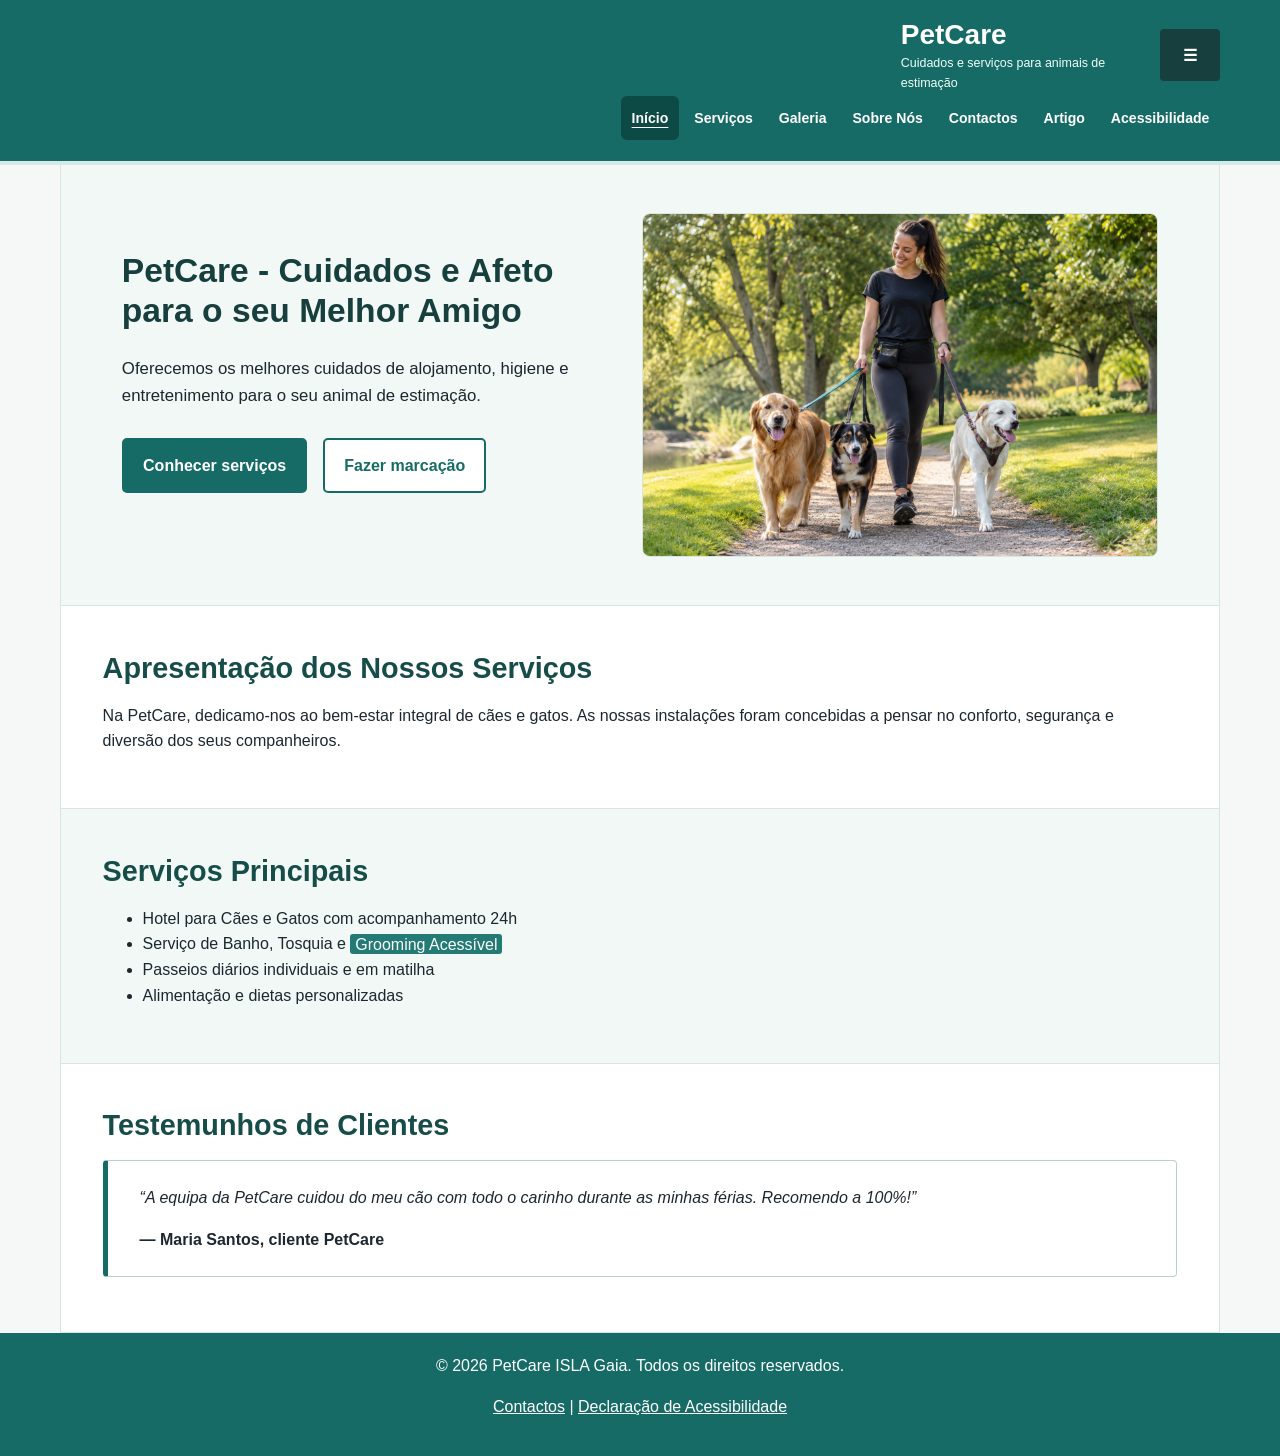
==== index.html @ c78ed59c "Update index.html" ====
<!DOCTYPE html>

<html lang="pt">
    <head>
        <meta charset="utf-8">
        <meta content="width=device-width, initial-scale=1.0" name="viewport">
        <meta content="PetCare - Serviços de hotelaria, banhos, tosquias e passeios para cães e gatos em Vila Nova de Gaia." name="description">
        <title>Início - PetCare Vila Nova de Gaia</title>
        <link href="style.css" rel="stylesheet">
    </head>
    <body>
        <header class="cabecalho-site">
            <div class="identidade-site">
                <p class="nome-site">PetCare</p>
                <p class="subtitulo-site">Cuidados e serviços para animais de estimação</p>
            </div>
            <!-- Botão hambúrguer para dispositivos móveis -->
<button
    class="botao-menu"
    type="button"
    aria-label="Abrir menu de navegação"
    aria-expanded="false"
    aria-controls="menu-principal">
    ☰
</button>

<nav id="menu-principal" aria-label="Navegação principal">
            <nav aria-label="Navegação principal">
                <ul>
                    <li><a aria-current="page" href="index.html">Início</a></li>
                    <li><a href="servicos.html">Serviços</a></li>
                    <li><a href="galeria.html">Galeria</a></li>
                    <li><a href="sobre.html">Sobre Nós</a></li>
                    <li><a href="contactos.html">Contactos</a></li>
                    <li><a href="artigo.html">Artigo</a></li>
                    <li><a href="acessibilidade.html">Acessibilidade</a></li>
                </ul>
            </nav>
        </header>
        <main class="pagina-inicial pagina-index">
            <section aria-labelledby="titulo-petcare" class="hero-pet">
                <div class="hero-conteudo">
                    <h1 id="titulo-petcare">PetCare - Cuidados e Afeto para o seu Melhor Amigo</h1>
                    <p class="hero-descricao">Oferecemos os melhores cuidados de alojamento, higiene e entretenimento para o seu animal de estimação.</p>
                    <p class="hero-acoes">
                        <a href="servicos.html">Conhecer serviços</a>
                        <a href="contactos.html">Fazer marcação</a>
                    </p>
                </div>
                <div class="hero-imagem">
                    <img alt="Três cães num passeio num parque verde" height="1024" src="imagens/hero-pet.png" width="1536">
                </div>
            </section>
            <section aria-labelledby="apresentacao">
                <h2 id="apresentacao">Apresentação dos Nossos Serviços</h2>
                <p>Na PetCare, dedicamo-nos ao bem-estar integral de cães e gatos. As nossas instalações foram concebidas a pensar no conforto, segurança e diversão dos seus companheiros.</p>
            </section>
            <section aria-labelledby="principais">
                <h2 id="principais">Serviços Principais</h2>
                <ul>
                    <li>Hotel para Cães e Gatos com acompanhamento 24h</li>
                    <li>Serviço de Banho, Tosquia e <mark>Grooming Acessível</mark></li>
                    <li>Passeios diários individuais e em matilha</li>
                    <li>Alimentação e dietas personalizadas</li>
                </ul>
            </section>
            <section aria-labelledby="testemunhos">
                <h2 id="testemunhos">Testemunhos de Clientes</h2>
                <blockquote class="testemunho-pet">
                    <p>“A equipa da PetCare cuidou do meu cão com todo o carinho durante as minhas férias. Recomendo a 100%!”</p>
                    <footer>— Maria Santos, cliente PetCare</footer>
                </blockquote>
            </section>
        </main>
        <footer>
            <p>© 2026 PetCare ISLA Gaia. Todos os direitos reservados.</p>
            <p>
                <a href="contactos.html">Contactos</a> |
                <a href="acessibilidade.html">Declaração de Acessibilidade</a>
            </p>
        </footer>
    </body>
</html>
---- style.css ----
/* PetCare — E4: estilos consolidados por secção. */
/* Mantém o modelo de caixa, a tabela, o formulário e o foco de teclado. */

/* 1. Tipografia e elementos base */
h1 {
    color: var(--cor-principal);
    font-size: 2rem;
}

h2 {
    color: var(--cor-verde);
    font-size: 1.5rem;
}

h3 {
    color: var(--cor-terra);
    font-size: 1.25rem;
}

p {
    font-size: 1rem;
}

a {
    color: var(--cor-verde);
}

a:hover {
    color: var(--cor-principal);
}

body > header {
    background-color: var(--cor-suave);
    color: var(--cor-principal);
}

nav[aria-label="Navegação principal"] {
    color: var(--cor-principal);
}

nav[aria-label="Navegação principal"] a {
    color: var(--cor-principal);
    font-weight: bold;
}

nav[aria-label="Navegação principal"] a:hover {
    color: var(--cor-verde);
}

body > footer a:hover {
    color: #D7F4E4;
}

textarea {
    resize: none;
}

/* 2. Modelo de caixa e espaçamentos */
*, *::before, *::after {
    box-sizing: border-box;
}

body > header, body > footer {
    padding: 1rem 1.5rem;
}

main > section, main > article, main > article > section {
    margin-bottom: 2rem;
}

section, article {
    padding: 0.5rem 0;
}

h1, h2, h3 {
    margin-top: 0;
    margin-bottom: 0.75rem;
}

p, ul, ol, blockquote, figure {
    margin-top: 0;
    margin-bottom: 1rem;
}

nav[aria-label="Navegação principal"] ul {
    list-style-type: square;
    margin: 0;
    padding-left: 1.5rem;
}

nav[aria-label="Navegação principal"] li {
    color: var(--cor-verde);
    margin-bottom: 0.25rem;
}

figure {
    color: var(--cor-texto);
    padding: 1rem;
    background-color: var(--cor-branco);
    border: 1px solid var(--cor-suave);
}

figcaption {
    color: var(--cor-secundaria);
    margin-top: 0.5rem;
}

blockquote {
    background-color: var(--cor-suave);
    color: var(--cor-texto);
    margin-left: 0;
    margin-right: 0;
    padding: 1rem;
    border-left: 4px solid var(--cor-verde);
}

table {
    width: 100%;
    border-collapse: collapse;
    margin-bottom: 1.5rem;
    background-color: var(--cor-branco);
}

/* 3. Tabelas e formulários */
caption {
    padding: 0.75rem;
    font-weight: bold;
    text-align: left;
    color: var(--cor-principal);
}

th, td {
    padding: 0.75rem;
    text-align: left;
    border: 1px solid var(--cor-secundaria);
}

th {
    background-color: var(--cor-principal);
    color: var(--cor-branco);
}

tbody tr:nth-child(even) {
    background-color: var(--cor-suave);
}

form {
    max-width: 720px;
    padding: 1.5rem;
    border: 1px solid var(--cor-suave);
    background-color: var(--cor-branco);
}

form p {
    margin-bottom: 1.25rem;
}

label {
    font-weight: bold;
}

input:not([type="checkbox"]), select, textarea {
    display: block;
    width: 100%;
    max-width: 100%;
    padding: 0.65rem;
    border: 1px solid var(--cor-secundaria);
    border-radius: 4px;
    font: inherit;
    color: var(--cor-texto);
    background-color: var(--cor-branco);
}

input[type="checkbox"] {
    margin-right: 0.5rem;
}

button {
    padding: 0.7rem 1.3rem;
    border: 2px solid var(--cor-principal);
    border-radius: 4px;
    background-color: var(--cor-principal);
    color: var(--cor-branco);
    font: inherit;
    font-weight: bold;
    cursor: pointer;
}

button:hover {
    background-color: var(--cor-verde);
    border-color: var(--cor-verde);
}

details {
    padding: 1rem;
    border: 1px solid var(--cor-secundaria);
    background-color: var(--cor-branco);
    margin-bottom: 1rem;
}

summary {
    font-weight: bold;
    cursor: pointer;
}

/* E4 - Estilo do elemento HTML5 MARK */
mark {
    color: #FFFFFF;
    background-color: #247A74;
    padding: 0.1rem 0.3rem;
    border-radius: 3px;
}

:focus-visible {
    outline: 3px solid #245A58;
    outline-offset: 3px;
}

.cabecalho-site nav[aria-label="Navegação principal"] a:hover {
    background-color: var(--cor-suave);
    color: var(--cor-principal);
}

/* 4. Elementos semânticos e foco */
.cabecalho-site nav[aria-label="Navegação principal"] a:focus-visible {
    outline: 3px solid var(--cor-branco);
    outline-offset: 3px;
}

main.pagina-inicial {
    max-width: 1140px;
    padding: 0;
    background: #FFFFFF;
    border-left: 1px solid #D8E6E0;
    border-right: 1px solid #D8E6E0;
}

.pagina-inicial > section {
    margin: 0;
    padding: 2.4rem 2.6rem;
    border-bottom: 1px solid #D8E6E0;
}

.pagina-inicial > section:nth-child(odd) {
    background: #F1F8F5;
}

.pagina-inicial .hero-pet {
    text-align: center;
    padding-top: 3rem;
    padding-bottom: 3rem;
}

.hero-pet .hero-conteudo,
.hero-pet .hero-imagem {
    display: inline-block;
    width: 48%;
    vertical-align: middle;
    text-align: left;
}

.hero-pet .hero-conteudo {
    padding-right: 2rem;
}

/* 5. Página inicial e apresentação */
.hero-pet h1 {
    font-size: 2.1rem;
    line-height: 1.2;
    color: #173F3D;
    margin-bottom: 1.5rem;
}

.hero-pet .hero-descricao {
    font-size: 1.05rem;
    margin-bottom: 1.8rem;
}
.hero-pet .hero-acoes a {
    display: inline-block;
    margin: 0 0.7rem 0.6rem 0;
    padding: 0.8rem 1.2rem;
    border: 2px solid #176B66;
    border-radius: 5px;
    background-color: #176B66;
    color: #FFFFFF;
    text-decoration: none;
    font-weight: bold;
}

.hero-pet .hero-acoes a + a {
    background-color: #FFFFFF;
    color: #176B66;
}

.hero-pet .hero-acoes a:hover,
.hero-pet .hero-acoes a:focus-visible {
    background-color: #0D4945;
    border-color: #0D4945;
    color: #FFFFFF;
}

.hero-pet .hero-imagem img {
    display: block;
    width: 100%;
    height: auto;
    border-radius: 8px;
    border: 1px solid #D8E6E0;
}

.pagina-inicial h2 {
    font-size: 1.8rem;
    color: #174D48;
}

.pagina-inicial .testemunho-pet {
    border: 1px solid #B6D3CB;
    border-left: 5px solid #176B66;
    border-radius: 4px;
    padding: 1.5rem 2rem;
    background: #FFFFFF;
}

.testemunho-pet p {
    font-style: italic;
}

.testemunho-pet footer {
    font-weight: bold;
}

body > footer a {
    color: #FFFFFF;
}

:root {
    --cor-texto: #1C2730;
    --cor-principal: #173F3D;
    --cor-verde: #176B66;
    --cor-terra: #245A58;
    --cor-secundaria: #245A58;
    --cor-branco: #FFFFFF;
    --cor-fundo: #F5F8F6;
    --cor-suave: #E8F4F0;
    font-family: Arial, Helvetica, sans-serif;
    --agua: #176B66;
    --agua-escuro: #0D4945;
    --agua-claro: #E8F4F0;
    --linha: #C9DDD6;
}
body {
    color: var(--cor-texto);
    line-height: 1.6;
    margin: 0;
    background: #F5F8F6;
}

body > header.cabecalho-site {
    text-align: right;
    border-bottom: 4px solid #D6EAE5;
    background: var(--agua);
    color: #fff;
    padding: 1.15rem max(1.25rem, calc((100% - 1160px)/2));
}

.cabecalho-site .identidade-site {
    display: inline-block;
    vertical-align: middle;
    text-align: left;
    width: 22%;
    min-width: 170px;
}

.cabecalho-site .nome-site {
    margin: 0 0 0.35rem;
    line-height: 1.2;
    margin-bottom: 0.15rem;
    color: #fff;
    font-size: 1.75rem;
    font-weight: 800;
}

.cabecalho-site .subtitulo-site {
    margin: 0 0 1.5rem;
    margin-bottom: 0;
    color: #F0FFF9;
    font-size: .78rem;
}

.cabecalho-site nav[aria-label="Navegação principal"] {
    display: inline-block;
    vertical-align: middle;
    color: #FFFFFF;
    text-align: right;
    width: 77%;
    min-width: 0;
}

/* 6. Paleta de cores e cabeçalho */
.cabecalho-site nav[aria-label="Navegação principal"] ul {
    list-style: none;
    padding: 0;
    margin: 0;
    text-align: right;
}

.cabecalho-site nav[aria-label="Navegação principal"] a {
    display: inline-block;
    text-decoration: none;
    font-weight: 700;
    color: #FFFFFF;
    font-size: 0.88rem;
    border-radius: 6px;
    background: transparent;
    margin: 2px 0;
    padding: .55rem .66rem;
    white-space: nowrap;
}
.cabecalho-site nav[aria-label="Navegação principal"] a[aria-current="page"] {
    background: #0D4945;
    color: #fff;
    text-decoration: underline;
    text-underline-offset: 4px;
}

.cabecalho-site nav[aria-label="Navegação principal"] a:hover,
.cabecalho-site nav[aria-label="Navegação principal"] a:focus-visible {
    color: #FFFFFF;
    background: #0D4945;
}

main {
    color: var(--cor-texto);
    width: 100%;
    margin: 0 auto;
    max-width: 1160px;
    background: #fff;
    padding: 0;
    border-right: 1px solid var(--linha);
    border-left: 1px solid var(--linha);
}

main:not(.pagina-inicial) > section:not(.cabecalho-pagina),
main:not(.pagina-inicial) > .sobre-colunas,
main.pagina-artigo > article > :not(.cabecalho-pagina) {
    margin: 0;
    padding: 2rem 2.5rem;
}

main:not(.pagina-inicial) > .cabecalho-pagina,
main.pagina-artigo > article > .cabecalho-pagina {
    margin: 0;
    padding: 3rem 2rem;
    text-align: center;
    background: var(--agua-claro);
    border-bottom: 1px solid var(--linha);
    position: relative;
}

.cabecalho-pagina h1 {
    font-size: 2.2rem;
    line-height: 1.2;
    margin: 0 auto 1rem;
    max-width: 880px;
    color: #173F3D;
}

.cabecalho-pagina p {
    font-size: 1.1rem;
    max-width: 760px;
    margin: 0 auto;
}

.marca-pata {
    position: absolute;
    right: 4%;
    top: 25%;
    font-size: 4rem;
    opacity: .3;
}

main:not(.pagina-inicial) h2 {
    color: #174D48;
    font-size: 1.65rem;
    margin-bottom: 1rem;
}

main:not(.pagina-inicial) > section + section {
    border-top: 1px solid var(--linha);
}

.seccao-servicos .cartao-servico {
    border: 1px solid var(--linha);
    background: #fff;
    border-radius: 6px;
    margin: 1rem 0;
    padding: 1rem;
}

.cartao-servico > img {
    display: inline-block;
    vertical-align: middle;
    width: 26%;
    max-width: 240px;
    aspect-ratio: 16 / 10;
    object-fit: cover;
    border-radius: 4px;
}

.cartao-servico > .texto-servico {
    display: inline-block;
    vertical-align: middle;
    width: 70%;
    padding-left: 1.4rem;
}

.cartao-servico h3 {
    color: #173F3D;
    margin-bottom: .4rem;
}

.seccao-tarifas {
    background: #F1F8F5;
}

.seccao-tarifas table {
    width: 100%;
    border-collapse: collapse;
    background: #fff;
}

.seccao-tarifas td, .seccao-tarifas th {
    border: 1px solid #9FBEB5;
}

.grelha-galeria {
    text-align: center;
}

.grelha-galeria figure {
    display: inline-block;
    vertical-align: top;
    width: 46%;
    margin: 0 1.5% 2rem;
}

.grelha-galeria figure img {
    display: block;
    width: 100%;
    height: auto;
    aspect-ratio: 3 / 2;
    object-fit: cover;
    border-radius: 5px;
    border: 1px solid var(--linha);
}
.grelha-galeria figcaption {
    font-size: 1.05rem;
    line-height: 1.5;
    margin: .75rem 0;
}

.equipa-cartoes {
    text-align: center;
}

.cartao-equipa {
    display: inline-block;
    width: 31%;
    margin: 0 .7% 1.25rem;
    text-align: left;
    vertical-align: top;
    border: 1px solid var(--linha);
    padding: .85rem;
    margin: 0 .7% 1.25rem;
    border-radius: 6px;
    min-height: 220px;
}

/* 7. Serviços, galeria e equipa */
.cartao-equipa > img {
    display: inline-block;
    width: 34%;
    height: auto;
    max-height: 145px;
    object-fit: cover;
    vertical-align: top;
    border-radius: 4px;
}

.cartao-equipa .equipa-descricao {
    display: inline-block;
    width: 63%;
    padding-left: .7rem;
    vertical-align: top;
    font-size: .9rem;
}

.cartao-equipa h3 {
    color: #173F3D;
    font-size: 1.12rem;
}

.sobre-colunas > section {
    display: inline-block;
    vertical-align: top;
    width: 49%;
    padding: .8rem;
}

.local-destaque {
    border: 1px solid var(--linha);
    background: #EAF5F1;
    padding: 2rem 1rem;
    text-align: center;
    margin: 1rem 0;
    border-radius: 4px;
    font-weight: bold;
}
.seccao-contacto .dados-contacto {
    display: inline-block;
    width: 47%;
    vertical-align: top;
    padding-right: 1.5rem;
}

.seccao-contacto .mapa-contactos {
    display: inline-block;
    width: 51%;
    vertical-align: top;
    background: #EAF5F1;
    padding: .75rem;
    border: 1px solid var(--linha);
    border-radius: 5px;
}

.mapa-contactos img {
    display: block;
    width: 100%;
    height: auto;
}

.seccao-formulario form {
    font-size: 0;
}

.seccao-formulario form > p.campo-formulario {
    width: 49%;
    display: inline-block;
    vertical-align: top;
    font-size: 1rem;
    margin-right: 1%;
}

.seccao-formulario form > p.campo-formulario label {
    display: inline-block;
    margin-bottom: .3rem;
    font-weight: 700;
}

.seccao-formulario form > p.campo-mensagem,
.seccao-formulario form > p.campo-consentimento,
.seccao-formulario form > p.campo-enviar {
    font-size: 1rem;
    width: 100%;
    display: block;
}

.seccao-formulario input:not([type="checkbox"]),
.seccao-formulario select,
.seccao-formulario textarea {
    width: 98%;
    max-width: 100%;
}

.seccao-formulario .campo-enviar {
    text-align: center;
}

.seccao-formulario button {
    min-width: 235px;
}

.cartoes-acessibilidade {
    padding: 1.5rem !important;
}
.cartao-acessibilidade {
    display: inline-block;
    vertical-align: top;
    width: 47%;
    min-height: 500px;
    border: 1px solid var(--linha);
    padding: 1.35rem;
    margin: 1% 1.25%;
    border-radius: 5px;
}

.pagina-artigo > article {
    padding: 0;
    margin: 0;
}

/* 8. Contactos, artigo e acessibilidade */
.pagina-artigo .artigo-introducao {
    border-bottom: 1px solid var(--linha);
}

.pagina-artigo > article > nav[aria-label="Índice do artigo"] {
    background: #F1F8F5;
}

.pagina-artigo > article > section {
    border-top: 1px solid var(--linha);
}

.pagina-artigo a {
    overflow-wrap: anywhere;
}

img {
    height: auto;
    max-width: 100%;
}

.cabecalho-site nav[aria-label="Navegação principal"] li {
    display: inline-block;
    margin: .15rem;
}

body > footer {
    text-align: center;
    background-color: #176B66;
    color: #FFFFFF;
    padding: 1.25rem;
}

.pagina-contactos .seccao-contacto > h2 {
    margin: 0 0 1.3rem;
}

.pagina-contactos .contactos-linha {
    font-size: 0;
}

.pagina-contactos .contactos-linha > .dados-contacto,
.pagina-contactos .contactos-linha > .mapa-contactos {
    display: inline-block;
    vertical-align: top;
    box-sizing: border-box;
    width: 48%;
    margin: 0;
    border: 1px solid #9FBEB5;
    border-radius: 4px;
    background: #E8F4F0;
    overflow: hidden;
    font-size: 1rem;
}

.pagina-contactos .contactos-linha > .dados-contacto {
    margin-right: 3%;
    padding: 1rem;
}

.pagina-contactos .contactos-linha > .mapa-contactos {
    padding: 0;
    min-height: 320px;
    text-align: center;
}

.pagina-contactos .mapa-contactos img {
    width: 100%;
    height: 320px;
    object-fit: cover;
    display: block;
}

.pagina-contactos .contacto-item {
    margin-bottom: 1.1rem;
    font-size: 0;
}

.pagina-contactos .contacto-icone {
    display: inline-block;
    width: 12%;
    vertical-align: top;
    font-size: 1.65rem;
    font-weight: 700;
    color: #176B66;
}

.pagina-contactos .contacto-item-texto {
    display: inline-block;
    width: 87%;
    vertical-align: top;
    font-size: 1rem;
}

.pagina-contactos .contacto-item-texto strong {
    display: block;
    margin-bottom: .25rem;
    color: #173F3D;
}

.pagina-contactos .contacto-item-texto p {
    margin: .1rem 0;
}

.pagina-contactos .contacto-item-texto ul {
    margin: .3rem 0 0;
    padding-left: 1.25rem;
}

.pagina-contactos .seccao-formulario form > p.campo-formulario {
    width: 48%;
    margin-right: 2%;
}

.pagina-contactos .seccao-formulario form > p.campo-formulario:nth-of-type(even) {
    margin-right: 0;
}

.pagina-contactos .seccao-formulario .campo-mensagem textarea {
    width: 100%;
}

.pagina-contactos .seccao-formulario .campo-enviar {
    text-align: center;
}


/* ================================================================
   E5 — DESIGN RESPONSIVO / MOBILE-FIRST
   Regras base: telemóveis. Progressão por min-width: 480, 768, 1024 px.
   As regras desta secção adaptam os layouts da E4 sem alterar o HTML.
   ================================================================ */

/* E5.1 — Base mobile: elementos fluidos, sem largura fixa a transbordar. */
html {
    min-width: 0;
}

body {
    min-width: 0;
}

main,
main.pagina-inicial {
    width: 100%;
    max-width: 1160px;
    min-width: 0;
}

main:not(.pagina-inicial) > section:not(.cabecalho-pagina),
main:not(.pagina-inicial) > .sobre-colunas,
main.pagina-artigo > article > :not(.cabecalho-pagina),
.pagina-inicial > section {
    padding: 1.25rem 1rem;
}

main:not(.pagina-inicial) > .cabecalho-pagina,
main.pagina-artigo > article > .cabecalho-pagina {
    padding: 2rem 1rem;
}

.cabecalho-pagina h1,
.hero-pet h1 {
    font-size: 1.65rem;
    overflow-wrap: anywhere;
}

/* E5.2 — Navegação com Flexbox e alvos de toque >= 24 x 24 px. */
body > header.cabecalho-site {
    padding: 1rem;
    text-align: center;
}

.cabecalho-site .identidade-site,
.cabecalho-site nav[aria-label="Navegação principal"] {
    display: block;
    width: 100%;
    min-width: 0;
    text-align: center;
}

.cabecalho-site .identidade-site {
    margin-bottom: 0.7rem;
}

.cabecalho-site nav[aria-label="Navegação principal"] ul {
    display: flex;
    flex-wrap: wrap;
    justify-content: center;
    align-items: stretch;
    gap: 0.3rem;
    padding: 0;
    margin: 0;
}

.cabecalho-site nav[aria-label="Navegação principal"] li {
    display: block;
    flex: 1 1 calc(50% - 0.3rem);
    min-width: 0;
    margin: 0;
}

.cabecalho-site nav[aria-label="Navegação principal"] a {
    display: flex;
    align-items: center;
    justify-content: center;
    min-height: 44px;
    min-width: 24px;
    padding: 0.65rem 0.4rem;
    white-space: normal;
    line-height: 1.25;
    text-align: center;
}

/* E5.3 — Imagens responsivas: aplicadas a várias imagens reais. */
.hero-pet .hero-imagem img,
.cartao-servico > img,
.grelha-galeria figure img,
.cartao-equipa > img,
.pagina-contactos .mapa-contactos img {
    display: block;
    max-width: 100%;
    height: auto;
}

.hero-pet .hero-conteudo,
.hero-pet .hero-imagem,
.cartao-servico > img,
.cartao-servico > .texto-servico,
.cartao-equipa,
.cartao-equipa > img,
.cartao-equipa .equipa-descricao,
.sobre-colunas > section,
.pagina-contactos .contactos-linha > .dados-contacto,
.pagina-contactos .contactos-linha > .mapa-contactos,
.seccao-formulario form > p.campo-formulario,
.pagina-contactos .seccao-formulario form > p.campo-formulario,
.cartao-acessibilidade {
    display: block;
    width: 100%;
    max-width: 100%;
    min-width: 0;
    margin-left: 0;
    margin-right: 0;
}

.hero-pet .hero-conteudo,
.cartao-servico > .texto-servico,
.cartao-equipa .equipa-descricao {
    padding-left: 0;
    padding-right: 0;
}

.hero-pet .hero-imagem {
    margin-top: 1.2rem;
}

.cartao-servico > img {
    width: 100%;
    max-width: 100%;
    aspect-ratio: 16 / 10;
    object-fit: cover;
    margin-bottom: 1rem;
}

.cartao-equipa > img {
    width: min(100%, 220px);
    max-height: none;
    margin-bottom: 0.8rem;
}

.cartao-equipa {
    min-height: 0;
}

.cartao-acessibilidade {
    min-height: 0;
    margin-bottom: 1rem;
}

/* E5.4 — Galeria em CSS Grid: uma coluna no telemóvel. */
.grelha-galeria {
    display: grid;
    grid-template-columns: minmax(0, 1fr);
    gap: 1rem;
    text-align: left;
}

.grelha-galeria figure {
    display: block;
    width: 100%;
    min-width: 0;
    margin: 0;
}

.grelha-galeria figure img {
    width: 100%;
    aspect-ratio: 3 / 2;
    object-fit: cover;
}

/* E5.5 — Formulário e tabela para ecrãs estreitos. */
form {
    width: 100%;
    max-width: 100%;
    padding: 1rem;
}

.seccao-formulario form > p.campo-formulario,
.pagina-contactos .seccao-formulario form > p.campo-formulario:nth-of-type(even) {
    width: 100%;
    margin-right: 0;
}

.seccao-formulario input:not([type="checkbox"]),
.seccao-formulario select,
.seccao-formulario textarea {
    width: 100%;
}

.seccao-formulario button,
button,
summary {
    min-width: 24px;
    min-height: 44px;
}

input[type="checkbox"] {
    min-width: 24px;
    min-height: 24px;
    vertical-align: middle;
}

.pagina-contactos .contactos-linha > .dados-contacto {
    margin-right: 0;
    margin-bottom: 1rem;
}

.pagina-contactos .contactos-linha > .mapa-contactos {
    min-height: 0;
}

.pagina-contactos .mapa-contactos img {
    width: 100%;
    height: auto;
    aspect-ratio: 3 / 2;
    object-fit: cover;
}

.seccao-tarifas table {
    table-layout: fixed;
    width: 100%;
}

.seccao-tarifas th,
.seccao-tarifas td {
    overflow-wrap: anywhere;
    word-break: normal;
    padding: 0.45rem 0.3rem;
    font-size: 0.82rem;
}

.pagina-artigo a,
.pagina-contactos a,
.pagina-artigo p {
    overflow-wrap: anywhere;
}

/* Ponto de rutura 1: telemóveis maiores (>= 480 px). */
@media (min-width: 480px) {
    main:not(.pagina-inicial) > section:not(.cabecalho-pagina),
    main:not(.pagina-inicial) > .sobre-colunas,
    main.pagina-artigo > article > :not(.cabecalho-pagina),
    .pagina-inicial > section {
        padding: 1.75rem 1.5rem;
    }

    .cabecalho-site nav[aria-label="Navegação principal"] li {
        flex-basis: calc(33.333% - 0.3rem);
    }

    .cabecalho-pagina h1,
    .hero-pet h1 {
        font-size: 1.9rem;
    }

    .seccao-tarifas th,
    .seccao-tarifas td {
        padding: 0.65rem;
        font-size: 0.95rem;
    }
}

/* Ponto de rutura 2: tablets (>= 768 px). */
@media (min-width: 768px) {
    body > header.cabecalho-site {
        text-align: right;
        padding: 1.15rem 1.5rem;
    }

    .cabecalho-site .identidade-site {
        display: inline-block;
        width: 22%;
        margin-bottom: 0;
        vertical-align: middle;
        text-align: left;
    }

    .cabecalho-site nav[aria-label="Navegação principal"] {
        display: inline-block;
        width: 77%;
        vertical-align: middle;
        text-align: right;
    }

    .cabecalho-site nav[aria-label="Navegação principal"] li {
        flex: 0 1 auto;
    }

    .cabecalho-site nav[aria-label="Navegação principal"] a {
        padding: 0.65rem 0.42rem;
    }

    main:not(.pagina-inicial) > section:not(.cabecalho-pagina),
    main:not(.pagina-inicial) > .sobre-colunas,
    main.pagina-artigo > article > :not(.cabecalho-pagina) {
        padding: 2rem 2.5rem;
    }

    .pagina-inicial > section {
        padding: 2.4rem 2.6rem;
    }

    main:not(.pagina-inicial) > .cabecalho-pagina,
    main.pagina-artigo > article > .cabecalho-pagina {
        padding: 3rem 2rem;
    }

    .cabecalho-pagina h1 {
        font-size: 2.2rem;
    }

    .hero-pet .hero-conteudo,
    .hero-pet .hero-imagem {
        display: inline-block;
        width: 48%;
        vertical-align: middle;
        text-align: left;
    }

    .hero-pet .hero-conteudo {
        padding-right: 2rem;
    }

    .hero-pet .hero-imagem {
        margin-top: 0;
    }

    .grelha-galeria {
        grid-template-columns: repeat(2, minmax(0, 1fr));
        gap: 1.5rem;
    }

    .cartao-servico > img {
        display: inline-block;
        width: 26%;
        max-width: 240px;
        margin-bottom: 0;
        vertical-align: middle;
    }

    .cartao-servico > .texto-servico {
        display: inline-block;
        width: 70%;
        padding-left: 1.4rem;
        vertical-align: middle;
    }

    .equipa-cartoes {
        display: grid;
        grid-template-columns: repeat(3, minmax(0, 1fr));
        gap: 0.75rem;
    }

    .cartao-equipa {
        width: 100%;
        margin: 0;
    }

    .cartao-equipa > img {
        display: block;
        width: min(100%, 160px);
    }

    .sobre-colunas > section {
        display: inline-block;
        width: 49%;
        vertical-align: top;
    }

    .pagina-contactos .contactos-linha > .dados-contacto,
    .pagina-contactos .contactos-linha > .mapa-contactos {
        display: inline-block;
        width: 48%;
        vertical-align: top;
    }

    .pagina-contactos .contactos-linha > .dados-contacto {
        margin-right: 3%;
        margin-bottom: 0;
    }

    .seccao-formulario form > p.campo-formulario,
    .pagina-contactos .seccao-formulario form > p.campo-formulario {
        display: inline-block;
        width: 48%;
        margin-right: 2%;
        vertical-align: top;
    }

    .pagina-contactos .seccao-formulario form > p.campo-formulario:nth-of-type(even) {
        display: inline-block;
        width: 48%;
        margin-right: 0;
    }

    .cartoes-acessibilidade {
        display: grid;
        grid-template-columns: repeat(2, minmax(0, 1fr));
        gap: 1rem;
    }

    .cartao-acessibilidade {
        width: 100%;
        margin: 0;
        min-height: 0;
    }

    .seccao-tarifas th,
    .seccao-tarifas td {
        font-size: 1rem;
        padding: 0.75rem;
    }
}

/* Ponto de rutura 3: desktop (>= 1024 px). */
@media (min-width: 1024px) {
    body > header.cabecalho-site {
        padding: 1.15rem max(1.25rem, calc((100% - 1160px) / 2));
    }

    .cabecalho-site nav[aria-label="Navegação principal"] ul {
        justify-content: flex-end;
    }

    .cabecalho-site nav[aria-label="Navegação principal"] a {
        padding: 0.65rem 0.66rem;
    }

    .hero-pet h1 {
        font-size: 2.1rem;
    }

    .cartao-equipa {
        min-height: 220px;
    }
}
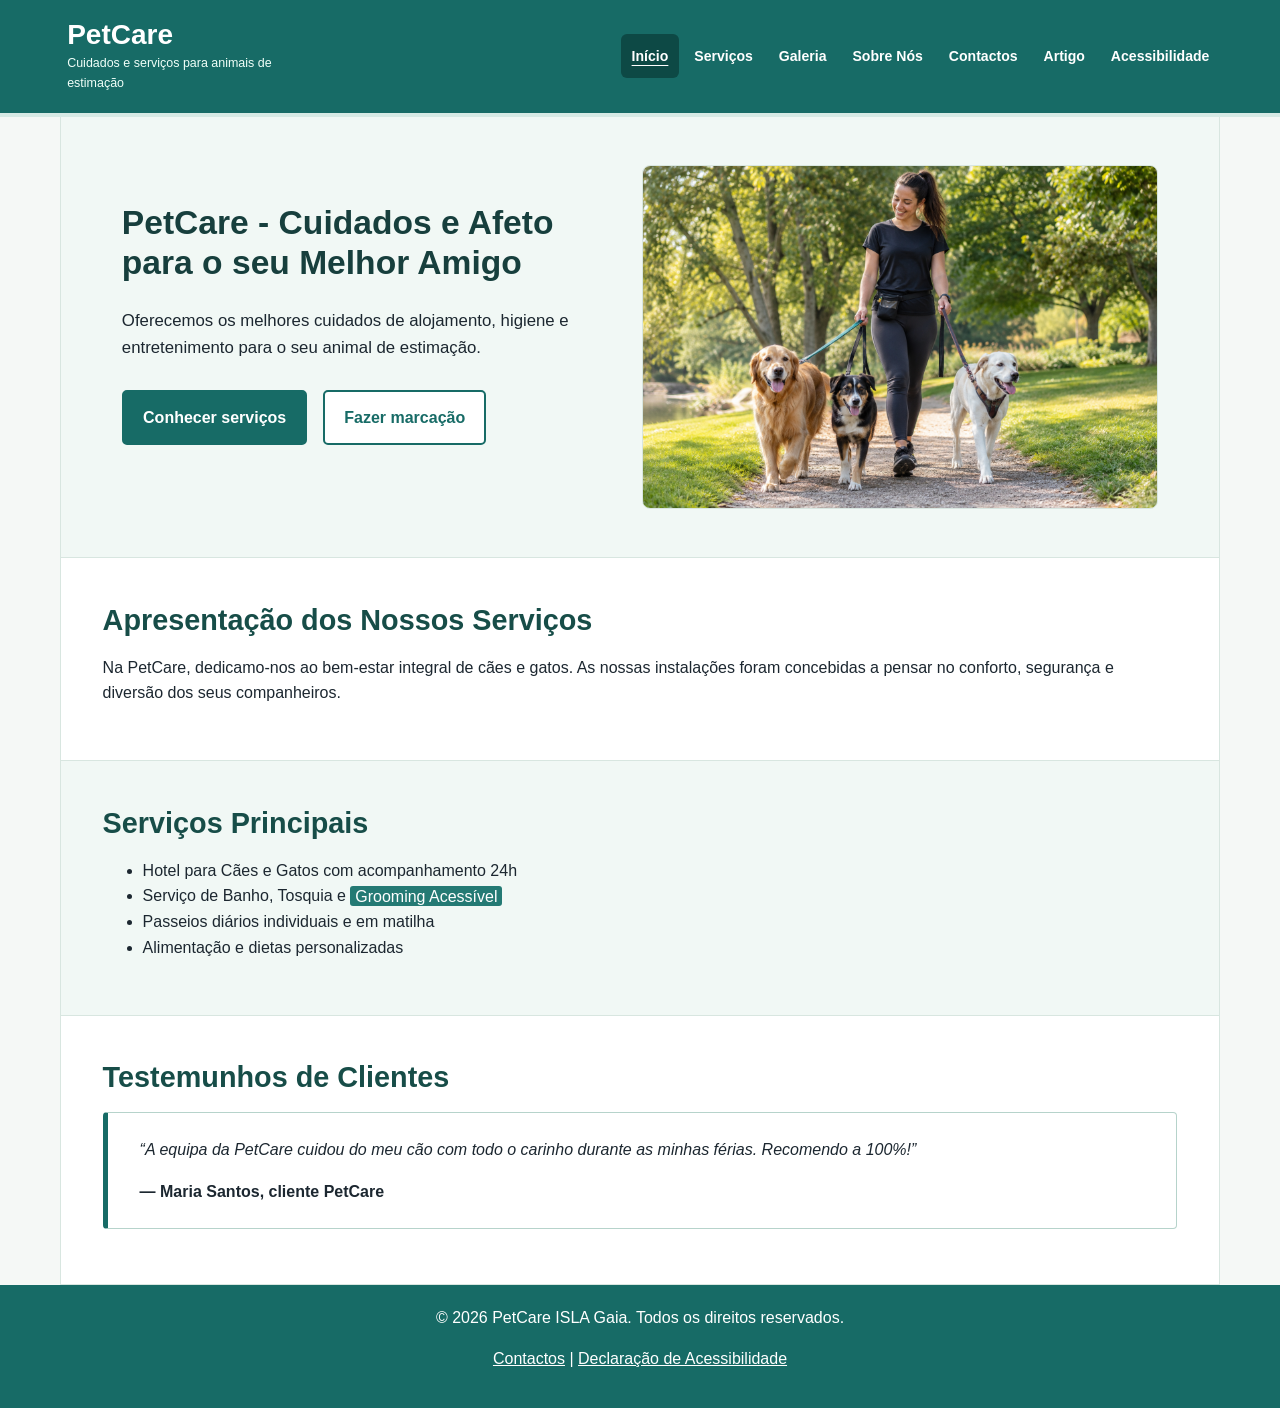
==== commit 929d5af4: "Update index.html" ====
--- a/index.html
+++ b/index.html
@@ -79,5 +79,32 @@
                 <a href="acessibilidade.html">Declaração de Acessibilidade</a>
             </p>
         </footer>
+        
+<script>
+    const botaoMenu = document.querySelector(".botao-menu");
+    const menuPrincipal = document.querySelector("#menu-principal");
+
+    botaoMenu.addEventListener("click", function () {
+        const aberto = menuPrincipal.classList.toggle("menu-aberto");
+
+        botaoMenu.setAttribute("aria-expanded", String(aberto));
+        botaoMenu.setAttribute(
+            "aria-label",
+            aberto ? "Fechar menu de navegação" : "Abrir menu de navegação"
+        );
+
+        botaoMenu.textContent = aberto ? "✕" : "☰";
+    });
+
+    document.addEventListener("keydown", function (evento) {
+        if (evento.key === "Escape") {
+            menuPrincipal.classList.remove("menu-aberto");
+            botaoMenu.setAttribute("aria-expanded", "false");
+            botaoMenu.setAttribute("aria-label", "Abrir menu de navegação");
+            botaoMenu.textContent = "☰";
+        }
+    });
+</script>
+
     </body>
 </html>
--- a/style.css
+++ b/style.css
@@ -1267,3 +1267,127 @@
         min-height: 220px;
     }
 }
+
+/* E6 — Menu hambúrguer com cabeçalho fixo no telemóvel */
+
+/* O botão não aparece no computador */
+.botao-menu {
+    display: none;
+}
+
+@media (max-width: 767px) {
+
+    /* Cabeçalho fixo no topo */
+    body > header.cabecalho-site {
+        position: sticky;
+        top: 0;
+        z-index: 1000;
+
+        display: flex;
+        align-items: center;
+        justify-content: center;
+
+        min-height: 76px;
+        padding: 0.75rem 1rem;
+        background-color: #176B66;
+    }
+
+    /* Nome e subtítulo do PetCare */
+    .cabecalho-site .identidade-site {
+        display: block;
+        width: 100%;
+        min-width: 0;
+        padding: 0 44px;
+        text-align: center;
+    }
+
+    .cabecalho-site .nome-site {
+        font-size: 1.4rem;
+        margin: 0;
+    }
+
+    .cabecalho-site .subtitulo-site {
+        font-size: 0.7rem;
+        margin: 0;
+    }
+
+    /* Botão hambúrguer dentro do cabeçalho */
+    .botao-menu {
+        display: flex;
+        align-items: center;
+        justify-content: center;
+
+        position: absolute;
+        top: 50%;
+        left: 12px;
+        transform: translateY(-50%);
+        z-index: 1002;
+
+        width: 44px;
+        height: 44px;
+        padding: 0;
+
+        border: 2px solid #FFFFFF;
+        border-radius: 6px;
+        background-color: #0D4945;
+        color: #FFFFFF;
+        font-size: 1.6rem;
+        cursor: pointer;
+    }
+
+    /* Menu escondido por defeito */
+    .cabecalho-site nav[aria-label="Navegação principal"] {
+        display: none;
+        position: absolute;
+        top: 100%;
+        left: 0;
+        right: 0;
+        z-index: 1001;
+
+        width: 100%;
+        max-height: calc(100dvh - 76px);
+        overflow-y: auto;
+
+        padding: 1rem;
+        background-color: #176B66;
+        border-bottom: 3px solid #0D4945;
+        box-shadow: 0 6px 12px rgba(0, 0, 0, 0.2);
+    }
+
+    /* Menu visível quando aberto */
+    .cabecalho-site nav[aria-label="Navegação principal"].menu-aberto {
+        display: block;
+    }
+
+    /* Links apresentados verticalmente */
+    .cabecalho-site nav[aria-label="Navegação principal"] ul {
+        display: flex;
+        flex-direction: column;
+        flex-wrap: nowrap;
+        gap: 0.4rem;
+    }
+
+    .cabecalho-site nav[aria-label="Navegação principal"] li {
+        width: 100%;
+        margin: 0;
+    }
+
+    .cabecalho-site nav[aria-label="Navegação principal"] a {
+        width: 100%;
+        min-height: 44px;
+        justify-content: flex-start;
+        text-align: left;
+        padding: 0.7rem 1rem;
+    }
+
+    /* Rodapé volta ao comportamento normal */
+    body > footer {
+        position: static;
+        padding: 1rem;
+        text-align: center;
+    }
+
+    body {
+        padding-bottom: 0;
+    }
+}
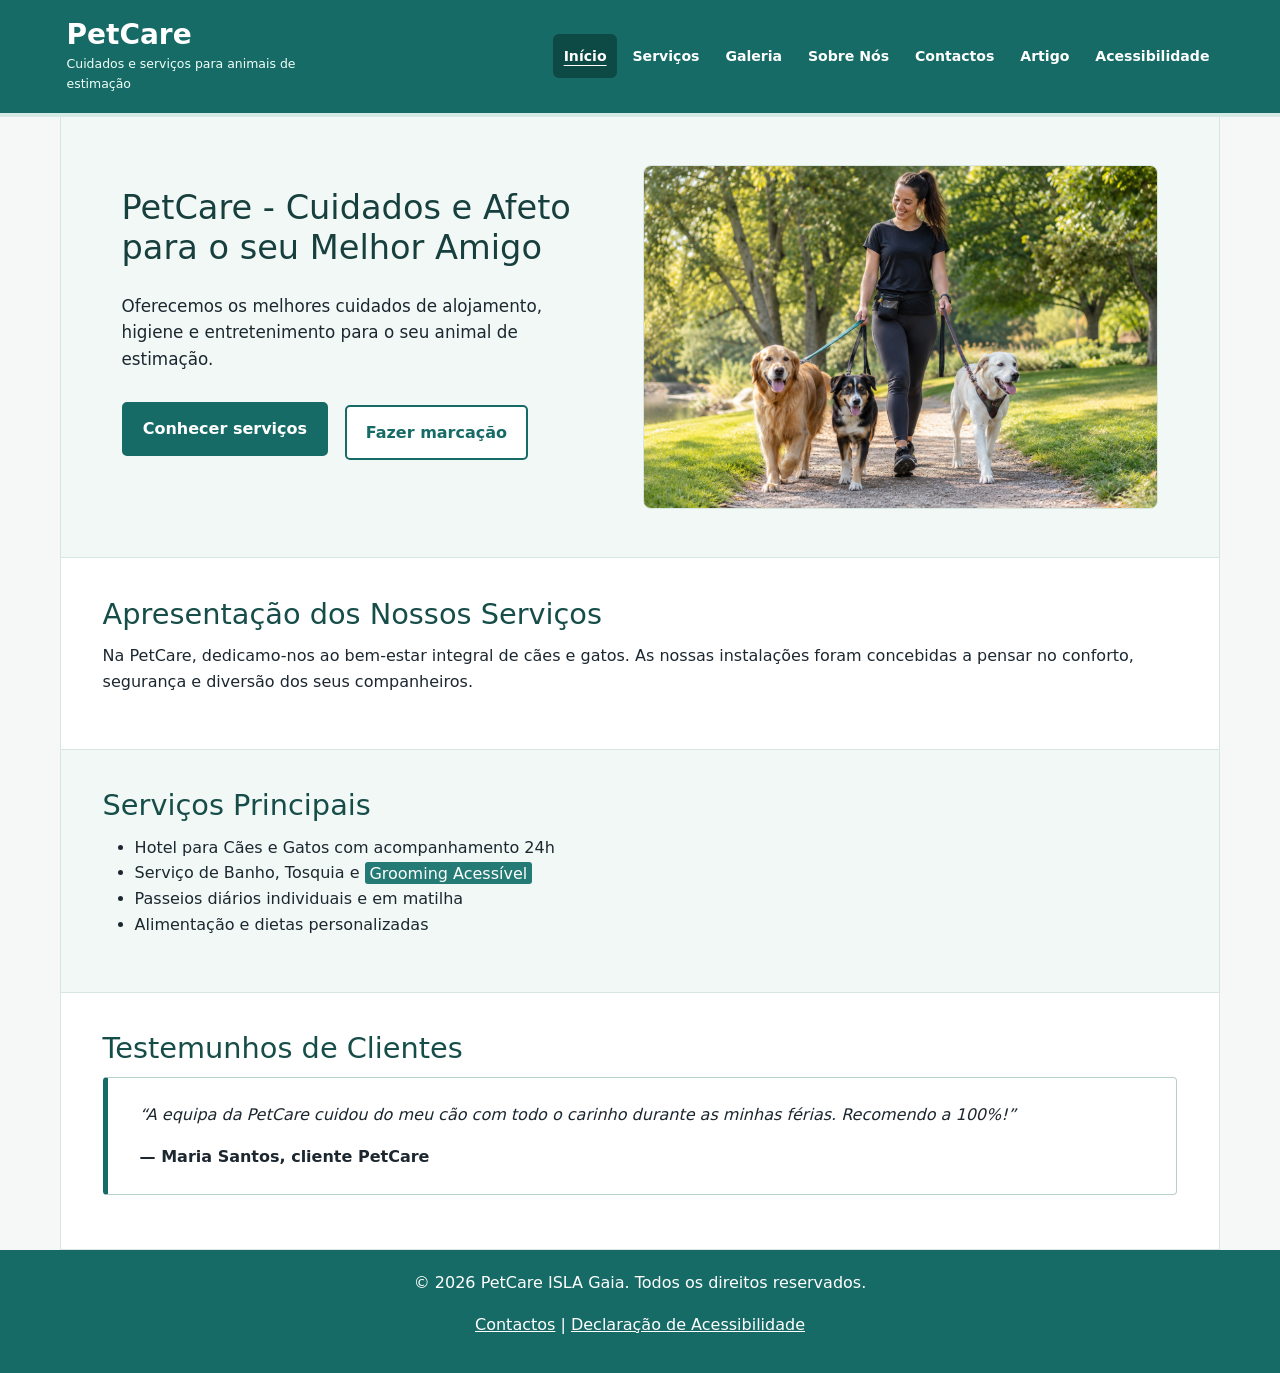
==== commit 54994219: "Update index.html" ====
--- a/index.html
+++ b/index.html
@@ -6,7 +6,16 @@
         <meta content="width=device-width, initial-scale=1.0" name="viewport">
         <meta content="PetCare - Serviços de hotelaria, banhos, tosquias e passeios para cães e gatos em Vila Nova de Gaia." name="description">
         <title>Início - PetCare Vila Nova de Gaia</title>
-        <link href="style.css" rel="stylesheet">
+        <!-- Bootstrap 5.3.8 -->
+<link
+    href="https://cdn.jsdelivr.net/npm/bootstrap@5.3.8/dist/css/bootstrap.min.css"
+    rel="stylesheet">
+
+<!-- CSS original do PetCare -->
+<link href="style.css" rel="stylesheet">
+
+<!-- Personalizações da E6 -->
+<link href="bootstrap-custom.css" rel="stylesheet">
     </head>
     <body>
         <header class="cabecalho-site">
@@ -14,7 +23,8 @@
                 <p class="nome-site">PetCare</p>
                 <p class="subtitulo-site">Cuidados e serviços para animais de estimação</p>
             </div>
-            <!-- Botão hambúrguer para dispositivos móveis -->
+
+<!-- Botão hambúrguer para dispositivos móveis -->
 <button
     class="botao-menu"
     type="button"
@@ -24,18 +34,19 @@
     ☰
 </button>
 
+<!-- Menu de navegação principal -->
 <nav id="menu-principal" aria-label="Navegação principal">
-            <nav aria-label="Navegação principal">
-                <ul>
-                    <li><a aria-current="page" href="index.html">Início</a></li>
-                    <li><a href="servicos.html">Serviços</a></li>
-                    <li><a href="galeria.html">Galeria</a></li>
-                    <li><a href="sobre.html">Sobre Nós</a></li>
-                    <li><a href="contactos.html">Contactos</a></li>
-                    <li><a href="artigo.html">Artigo</a></li>
-                    <li><a href="acessibilidade.html">Acessibilidade</a></li>
-                </ul>
-            </nav>
+    <ul>
+        <li><a aria-current="page" href="index.html">Início</a></li>
+        <li><a href="servicos.html">Serviços</a></li>
+        <li><a href="galeria.html">Galeria</a></li>
+        <li><a href="sobre.html">Sobre Nós</a></li>
+        <li><a href="contactos.html">Contactos</a></li>
+        <li><a href="artigo.html">Artigo</a></li>
+        <li><a href="acessibilidade.html">Acessibilidade</a></li>
+    </ul>
+</nav>
+
         </header>
         <main class="pagina-inicial pagina-index">
             <section aria-labelledby="titulo-petcare" class="hero-pet">
@@ -43,7 +54,7 @@
                     <h1 id="titulo-petcare">PetCare - Cuidados e Afeto para o seu Melhor Amigo</h1>
                     <p class="hero-descricao">Oferecemos os melhores cuidados de alojamento, higiene e entretenimento para o seu animal de estimação.</p>
                     <p class="hero-acoes">
-                        <a href="servicos.html">Conhecer serviços</a>
+                        <a href="servicos.html" class="btn btn-primary">Conhecer serviços</a>
                         <a href="contactos.html">Fazer marcação</a>
                     </p>
                 </div>
@@ -80,31 +91,54 @@
             </p>
         </footer>
         
+
 <script>
     const botaoMenu = document.querySelector(".botao-menu");
     const menuPrincipal = document.querySelector("#menu-principal");
 
-    botaoMenu.addEventListener("click", function () {
-        const aberto = menuPrincipal.classList.toggle("menu-aberto");
+    if (botaoMenu && menuPrincipal) {
 
-        botaoMenu.setAttribute("aria-expanded", String(aberto));
-        botaoMenu.setAttribute(
-            "aria-label",
-            aberto ? "Fechar menu de navegação" : "Abrir menu de navegação"
-        );
-
-        botaoMenu.textContent = aberto ? "✕" : "☰";
-    });
-
-    document.addEventListener("keydown", function (evento) {
-        if (evento.key === "Escape") {
+        function fecharMenu() {
             menuPrincipal.classList.remove("menu-aberto");
             botaoMenu.setAttribute("aria-expanded", "false");
-            botaoMenu.setAttribute("aria-label", "Abrir menu de navegação");
+            botaoMenu.setAttribute(
+                "aria-label",
+                "Abrir menu de navegação"
+            );
             botaoMenu.textContent = "☰";
         }
-    });
+
+        // Abrir e fechar ao clicar no botão
+        botaoMenu.addEventListener("click", function () {
+            const aberto = menuPrincipal.classList.toggle("menu-aberto");
+
+            botaoMenu.setAttribute("aria-expanded", String(aberto));
+            botaoMenu.setAttribute(
+                "aria-label",
+                aberto ? "Fechar menu de navegação" : "Abrir menu de navegação"
+            );
+            botaoMenu.textContent = aberto ? "✕" : "☰";
+        });
+
+        // Fechar ao clicar fora do menu e do botão
+        document.addEventListener("click", function (evento) {
+            const clicouNoMenu = menuPrincipal.contains(evento.target);
+            const clicouNoBotao = botaoMenu.contains(evento.target);
+
+            if (!clicouNoMenu && !clicouNoBotao) {
+                fecharMenu();
+            }
+        });
+
+        // Fechar ao carregar na tecla Escape
+        document.addEventListener("keydown", function (evento) {
+            if (evento.key === "Escape") {
+                fecharMenu();
+            }
+        });
+    }
 </script>
+
 
     </body>
 </html>
--- a/style.css
+++ b/style.css
@@ -1,4 +1,3 @@
-
 /* PetCare — E4: estilos consolidados por secção. */
 /* Mantém o modelo de caixa, a tabela, o formulário e o foco de teclado. */
 
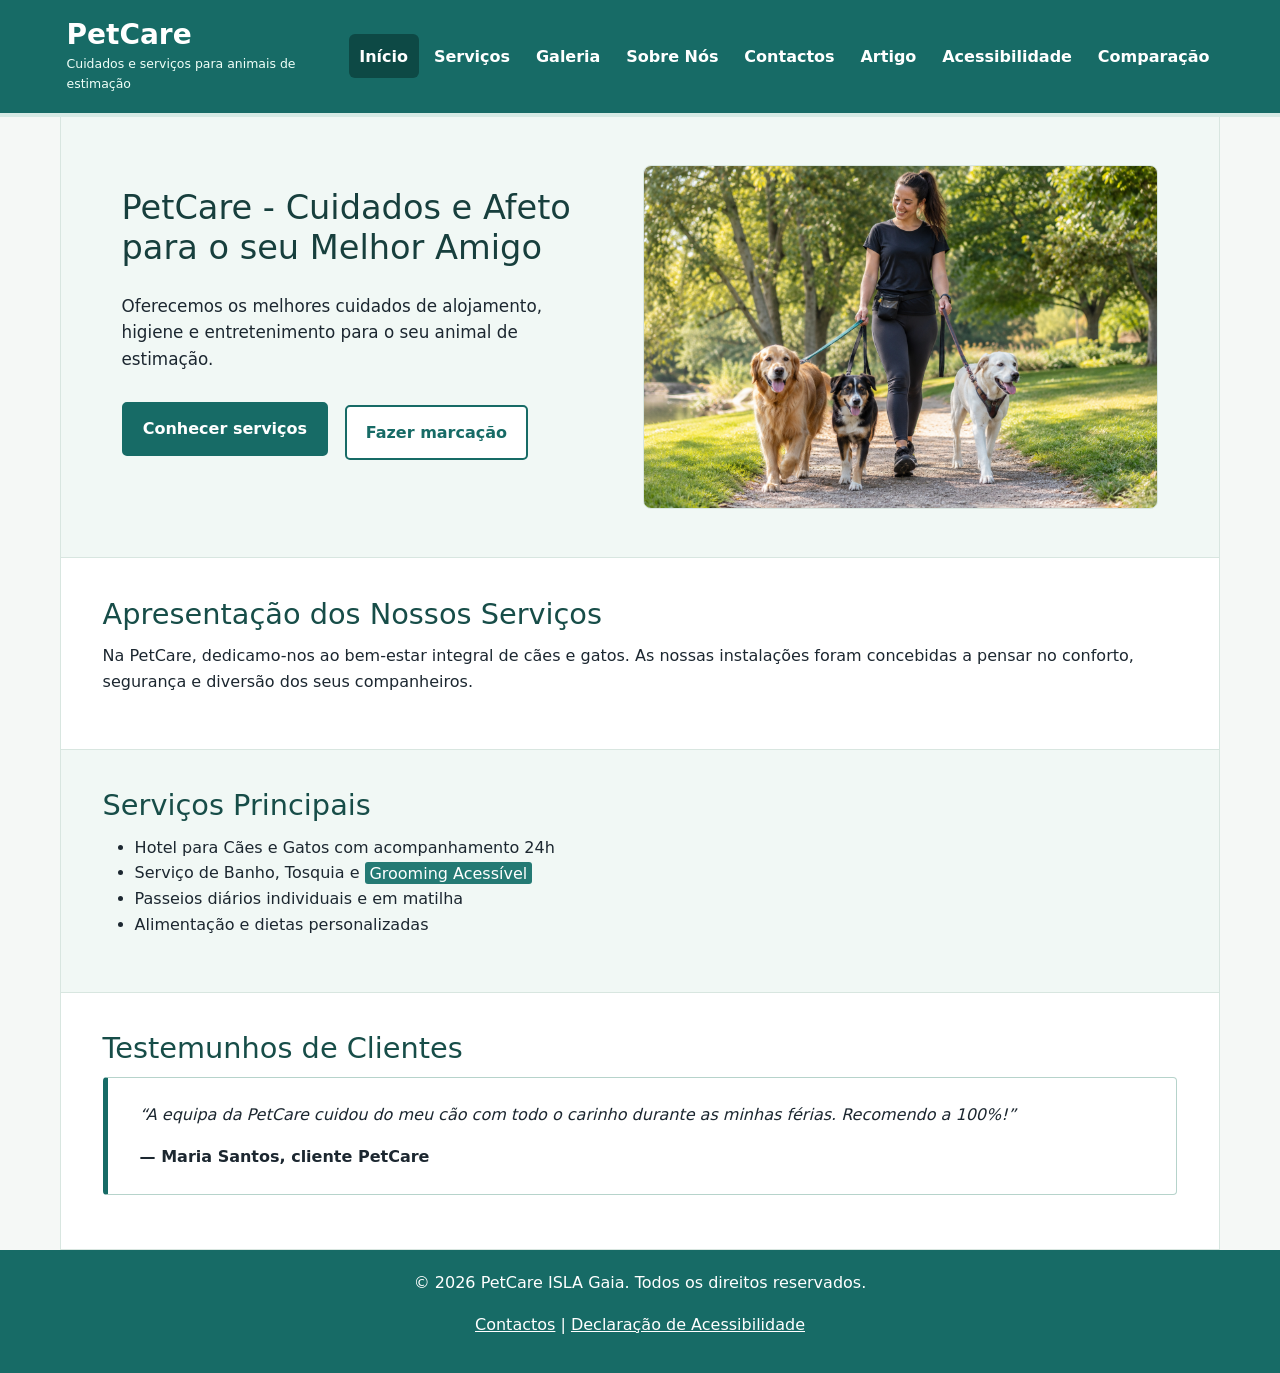
==== commit cb41f529: "Update index.html" ====
--- a/index.html
+++ b/index.html
@@ -44,6 +44,7 @@
         <li><a href="contactos.html">Contactos</a></li>
         <li><a href="artigo.html">Artigo</a></li>
         <li><a href="acessibilidade.html">Acessibilidade</a></li>
+        <li><a href="comparacao.html">Comparação</a></li>
     </ul>
 </nav>
 
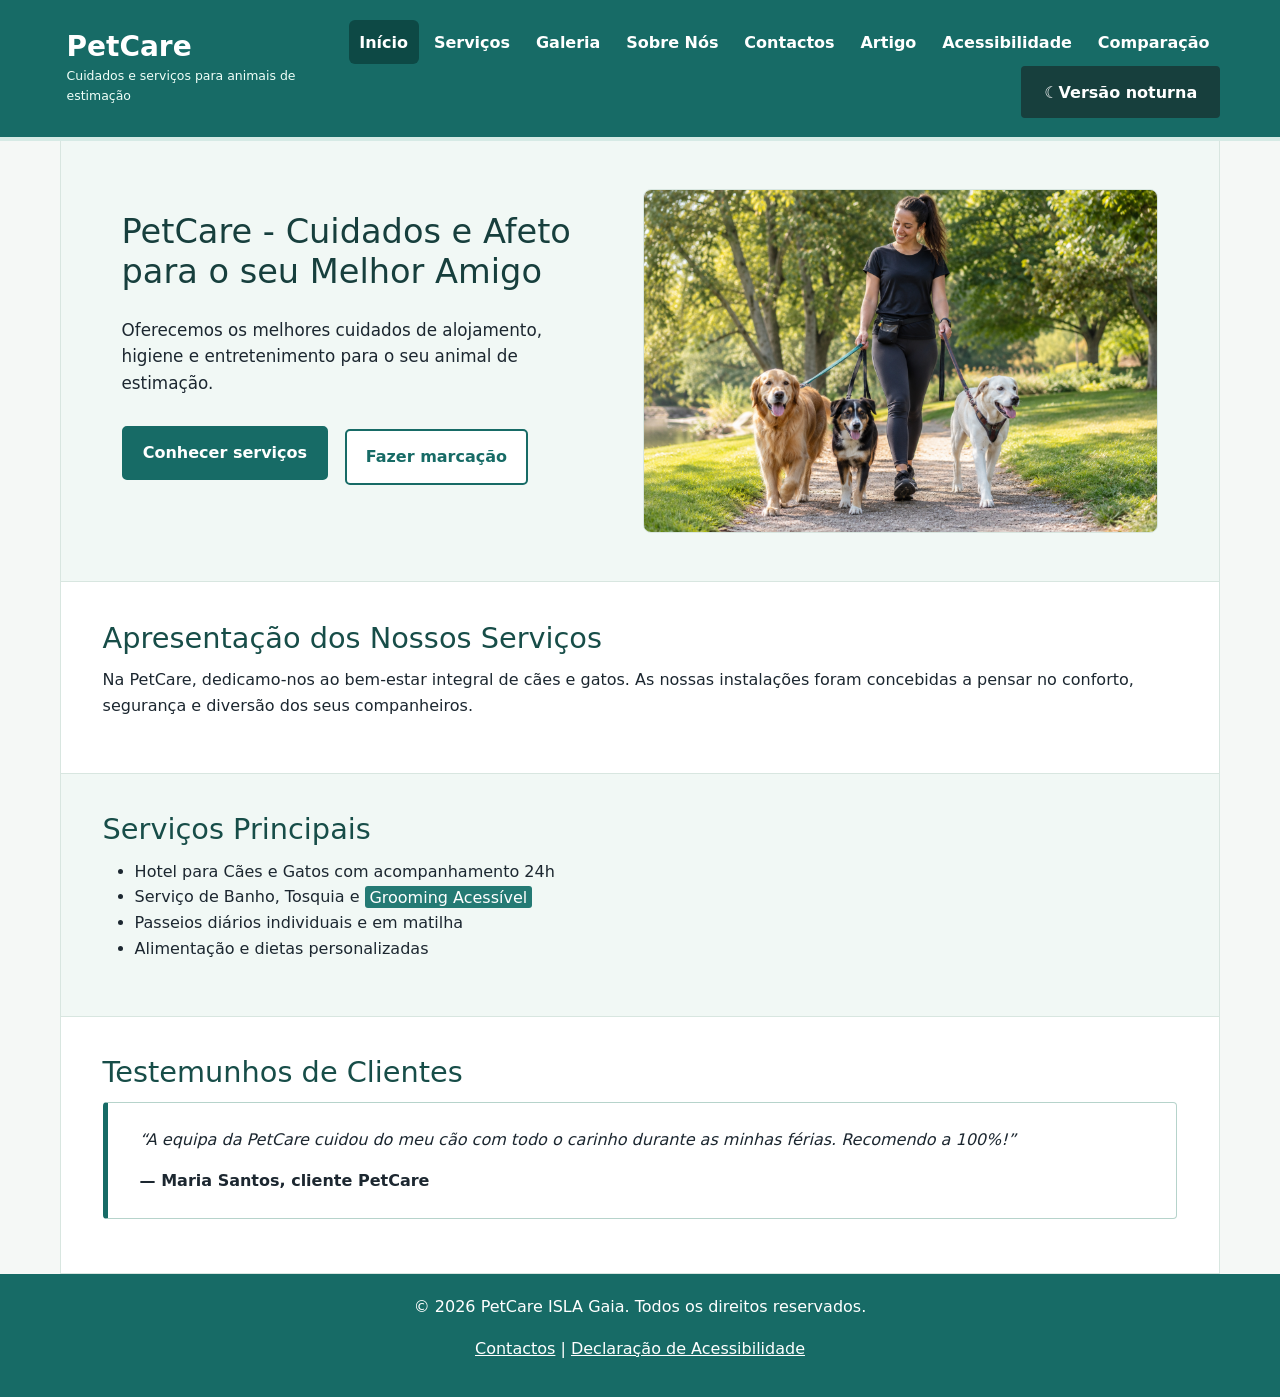
==== commit fb0eee11: "Update index.html" ====
--- a/index.html
+++ b/index.html
@@ -2,6 +2,7 @@
 
 <html lang="pt">
     <head>
+    <link rel="icon" href="data:,">
         <meta charset="utf-8">
         <meta content="width=device-width, initial-scale=1.0" name="viewport">
         <meta content="PetCare - Serviços de hotelaria, banhos, tosquias e passeios para cães e gatos em Vila Nova de Gaia." name="description">
@@ -16,7 +17,9 @@
 
 <!-- Personalizações da E6 -->
 <link href="bootstrap-custom.css" rel="stylesheet">
-    </head>
+    <link rel="stylesheet" href="e8.css?v=7">
+<script src="petcare.js?v=3" defer></script>
+</head>
     <body>
         <header class="cabecalho-site">
             <div class="identidade-site">
@@ -48,7 +51,8 @@
     </ul>
 </nav>
 
-        </header>
+        <button type="button" id="tema" aria-pressed="false" hidden>Versão noturna</button>
+</header>
         <main class="pagina-inicial pagina-index">
             <section aria-labelledby="titulo-petcare" class="hero-pet">
                 <div class="hero-conteudo">
@@ -91,54 +95,9 @@
                 <a href="acessibilidade.html">Declaração de Acessibilidade</a>
             </p>
         </footer>
-        
+     
 
-<script>
-    const botaoMenu = document.querySelector(".botao-menu");
-    const menuPrincipal = document.querySelector("#menu-principal");
 
-    if (botaoMenu && menuPrincipal) {
-
-        function fecharMenu() {
-            menuPrincipal.classList.remove("menu-aberto");
-            botaoMenu.setAttribute("aria-expanded", "false");
-            botaoMenu.setAttribute(
-                "aria-label",
-                "Abrir menu de navegação"
-            );
-            botaoMenu.textContent = "☰";
-        }
-
-        // Abrir e fechar ao clicar no botão
-        botaoMenu.addEventListener("click", function () {
-            const aberto = menuPrincipal.classList.toggle("menu-aberto");
-
-            botaoMenu.setAttribute("aria-expanded", String(aberto));
-            botaoMenu.setAttribute(
-                "aria-label",
-                aberto ? "Fechar menu de navegação" : "Abrir menu de navegação"
-            );
-            botaoMenu.textContent = aberto ? "✕" : "☰";
-        });
-
-        // Fechar ao clicar fora do menu e do botão
-        document.addEventListener("click", function (evento) {
-            const clicouNoMenu = menuPrincipal.contains(evento.target);
-            const clicouNoBotao = botaoMenu.contains(evento.target);
-
-            if (!clicouNoMenu && !clicouNoBotao) {
-                fecharMenu();
-            }
-        });
-
-        // Fechar ao carregar na tecla Escape
-        document.addEventListener("keydown", function (evento) {
-            if (evento.key === "Escape") {
-                fecharMenu();
-            }
-        });
-    }
-</script>
 
 
     </body>
